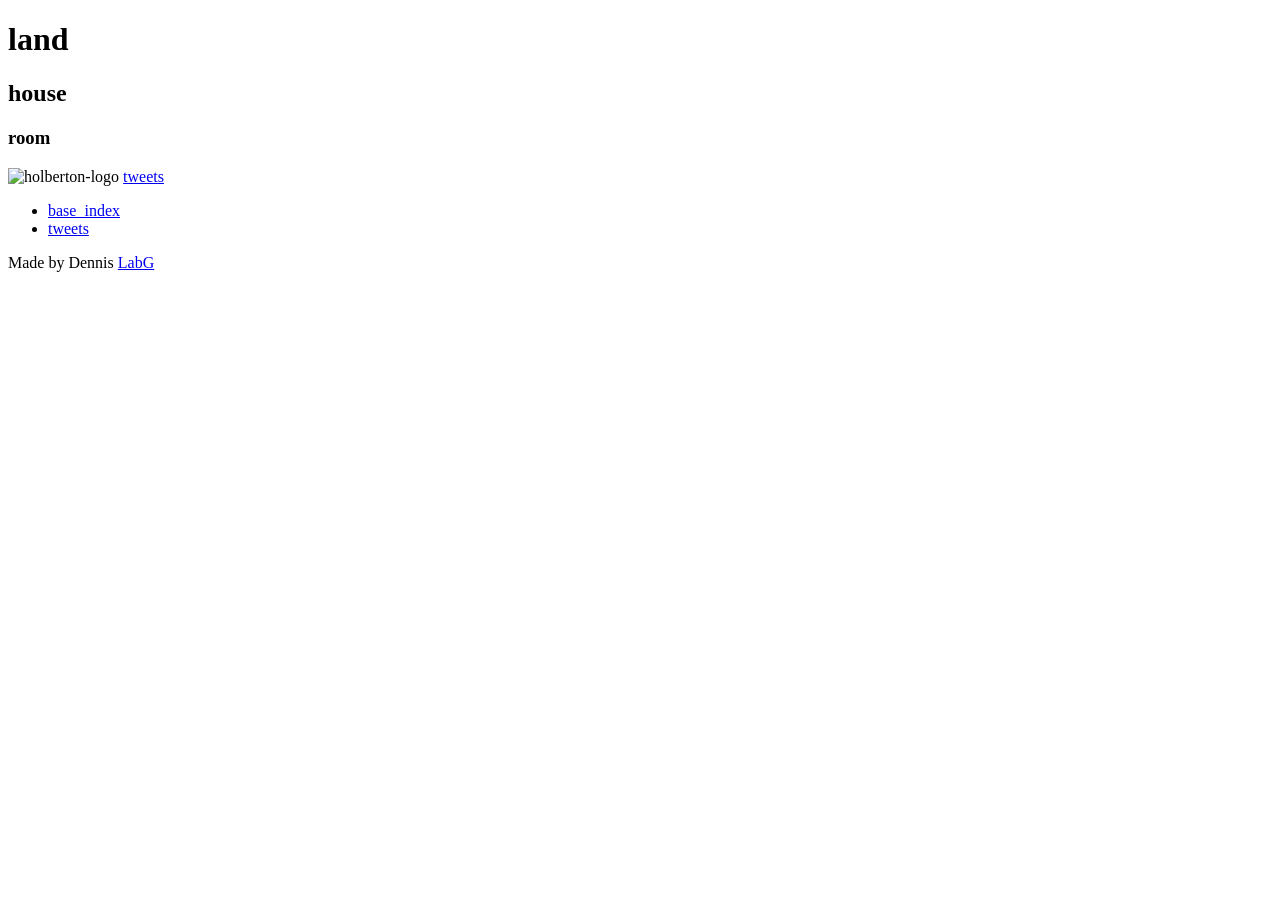
==== index.html @ 7749ae10 "second commit" ====
<!DOCTYPE html>
<html lang="en">
<head>
    <meta charset="UTF-8">
    <meta http-equiv="X-UA-Compatible" content="IE=edge">
    <meta name="viewport" content="width=device-width, initial-scale=1.0">
    <title>First site</title>
</head>
<body>
<p></p> 
<p></p>
<p></p>
<h1>land</h1>
<h2>house</h2>
<h3>room</h3>
<img src="https://www.holbertonschool.com/holberton-logo.png" alt="holberton-logo"/>
<a href="tweets.html">tweets </a>
    <header>
        <ul>
            <li><a href="base_index.html">base_index </a></li>
            <li><a href="tweets.html">tweets </a></li>
        </ul>
    </header>
    <footer>
        <p>Made by Dennis <a href="https://www.linkedin.com/feed/" target="_blank">LabG</a></p>
    </footer>
    <main>

    </main>
</body>
</html>
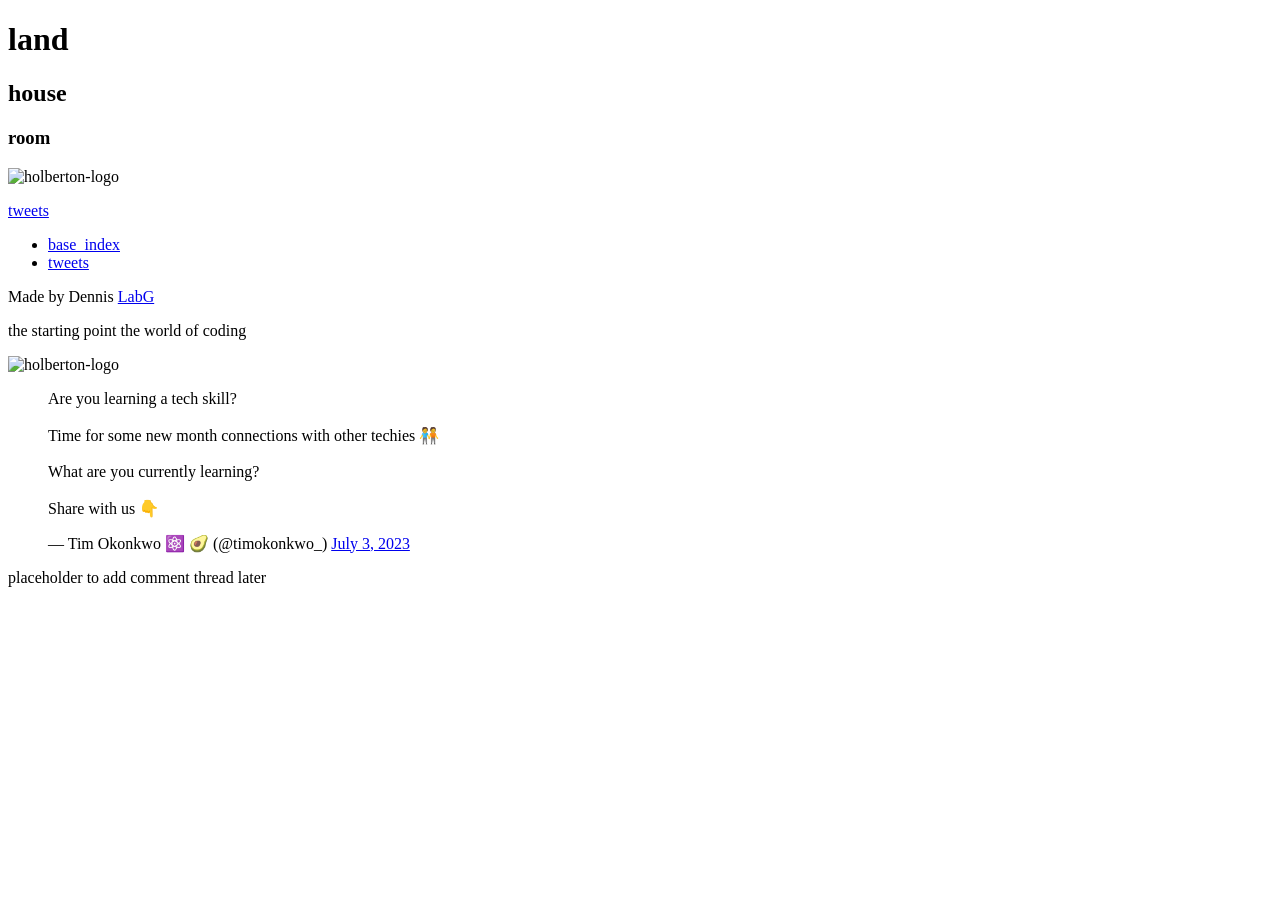
==== commit f3cbd5bd: "adding" ====
--- a/index.html
+++ b/index.html
@@ -14,7 +14,7 @@
 <h2>house</h2>
 <h3>room</h3>
 <img src="https://www.holbertonschool.com/holberton-logo.png" alt="holberton-logo"/>
-<a href="tweets.html">tweets </a>
+<p><a href="tweets.html">tweets </a></p>
     <header>
         <ul>
             <li><a href="base_index.html">base_index </a></li>
@@ -24,7 +24,18 @@
     <footer>
         <p>Made by Dennis <a href="https://www.linkedin.com/feed/" target="_blank">LabG</a></p>
     </footer>
+
     <main>
+        <article>
+            <p>the starting point the world of coding</p>
+            <img src="https://www.holbertonschool.com/holberton-logo.png" alt="holberton-logo"/>
+            <blockquote class="twitter-tweet"><p lang="en" dir="ltr">Are you learning a tech skill?<br><br>Time for some new month connections with other techies 🧑‍🤝‍🧑<br><br>What are you currently learning?<br><br>Share with us 👇</p>&mdash; Tim Okonkwo ⚛️ 🥑 (@timokonkwo_) <a href="https://twitter.com/timokonkwo_/status/1675780465557401601?ref_src=twsrc%5Etfw">July 3, 2023</a></blockquote> <script async src="https://platform.twitter.com/widgets.js" charset="utf-8"></script>
+
+        </article>
+
+        <aside>
+            <p>placeholder to add comment thread later</p>
+        </aside>
 
     </main>
 </body>
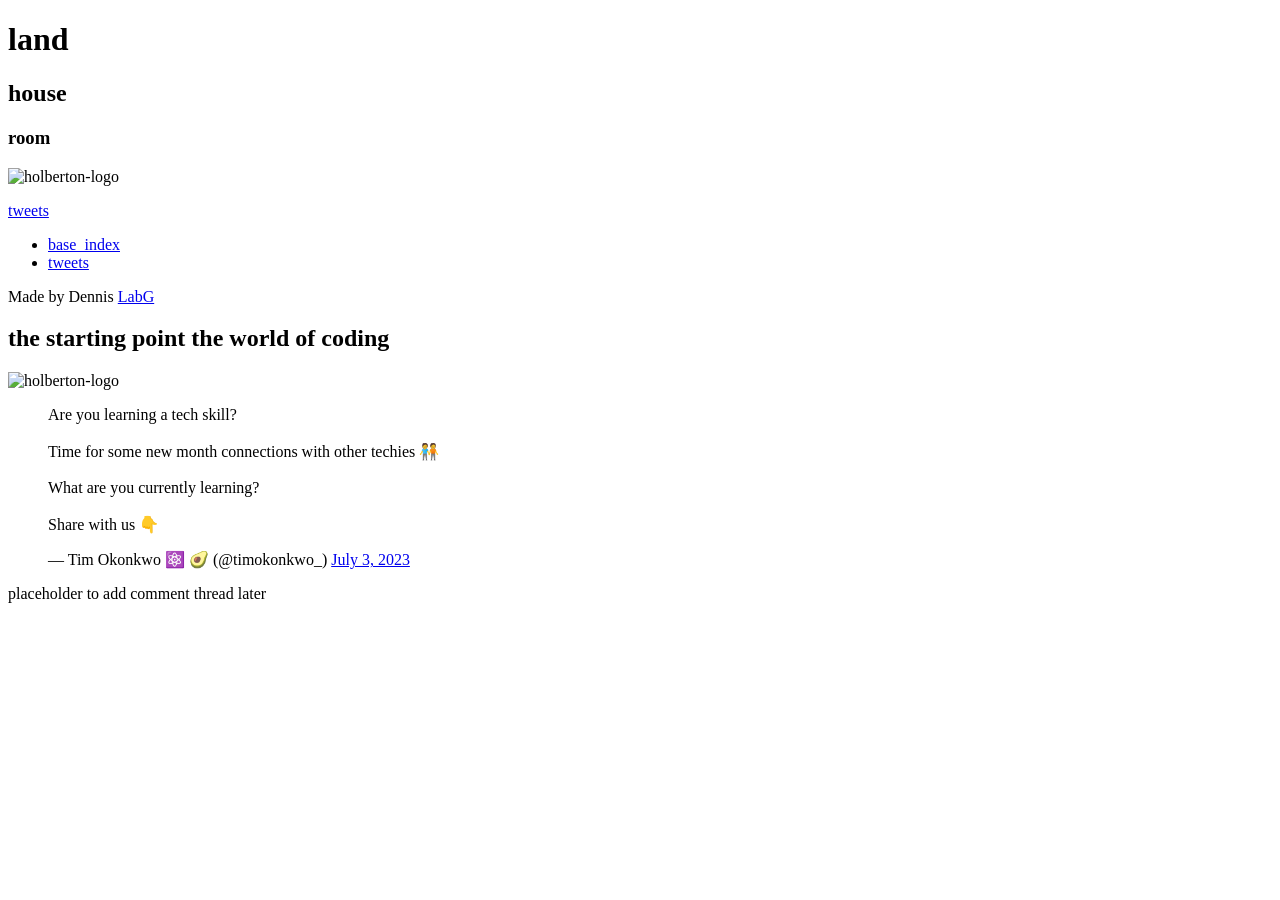
==== commit 657f5aed: "now" ====
--- a/index.html
+++ b/index.html
@@ -27,9 +27,10 @@
 
     <main>
         <article>
-            <p>the starting point the world of coding</p>
+        <h2>the starting point the world of coding</h2>
+
             <img src="https://www.holbertonschool.com/holberton-logo.png" alt="holberton-logo"/>
-            <blockquote class="twitter-tweet"><p lang="en" dir="ltr">Are you learning a tech skill?<br><br>Time for some new month connections with other techies 🧑‍🤝‍🧑<br><br>What are you currently learning?<br><br>Share with us 👇</p>&mdash; Tim Okonkwo ⚛️ 🥑 (@timokonkwo_) <a href="https://twitter.com/timokonkwo_/status/1675780465557401601?ref_src=twsrc%5Etfw">July 3, 2023</a></blockquote> <script async src="https://platform.twitter.com/widgets.js" charset="utf-8"></script>
+            <blockquote class="twitter-tweet"><p lang="en" dir="ltr">Are you learning a tech skill?<br><br>Time for some new month connections with other techies 🧑‍🤝‍🧑<br><br>What are you currently learning?<br><br>Share with us 👇</p>&mdash; Tim Okonkwo ⚛️ 🥑 (@timokonkwo_) <a href="https://twitter.com/timokonkwo_/status/1675780465557401601?ref_src=twsrc%5Etfw">July 3, 2023</a></blockquote> <script async src="https://platform.twitter.com/widgets.js"></script>
 
         </article>
 
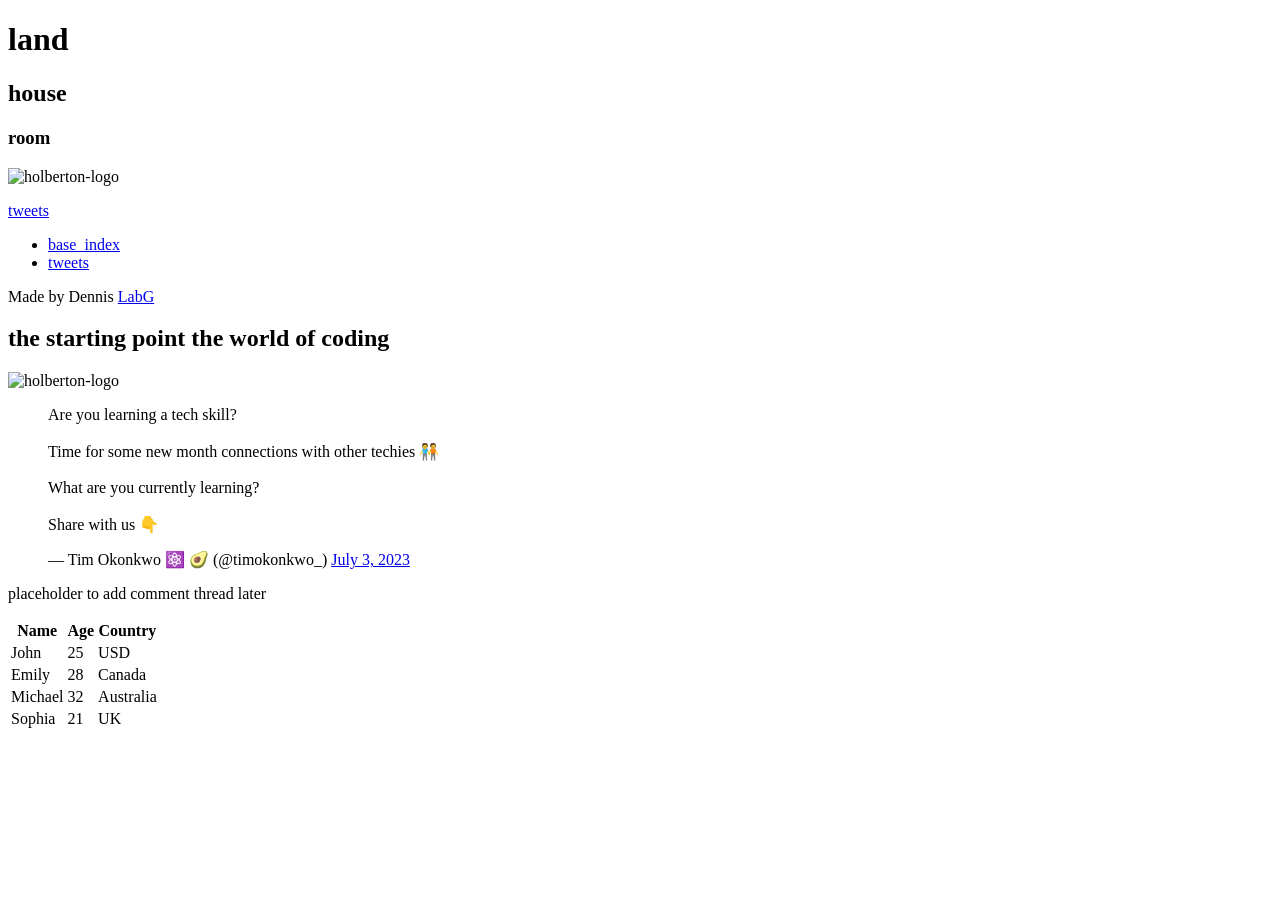
==== commit 5f4dd153: "LAST COMMIT" ====
--- a/index.html
+++ b/index.html
@@ -37,7 +37,43 @@
         <aside>
             <p>placeholder to add comment thread later</p>
         </aside>
+        <article>
+            <table>
+                <tr>
+                    <th>Name</th>
+                    <th>Age</th>
+                    <th>Country</th>
+                </tr>
+                <tr>
+                    <td>John</td>
+                    <td>25</td>
+                    <td>USD</td>
 
+                </tr>
+                <tr>
+                    <td>Emily</td>
+                    <td>28</td>
+                    <td>Canada</td>
+
+                </tr>
+                <tr>
+                    <td>Michael</td>
+                    <td>32</td>
+                    <td>Australia</td>
+
+                </tr>
+                <tr>
+                    <td>Sophia</td>
+                    <td>21</td>
+                    <td>UK</td>
+
+                </tr>
+            </table>
+        </article>
+
+    
+
+    
     </main>
 </body>
 </html>
